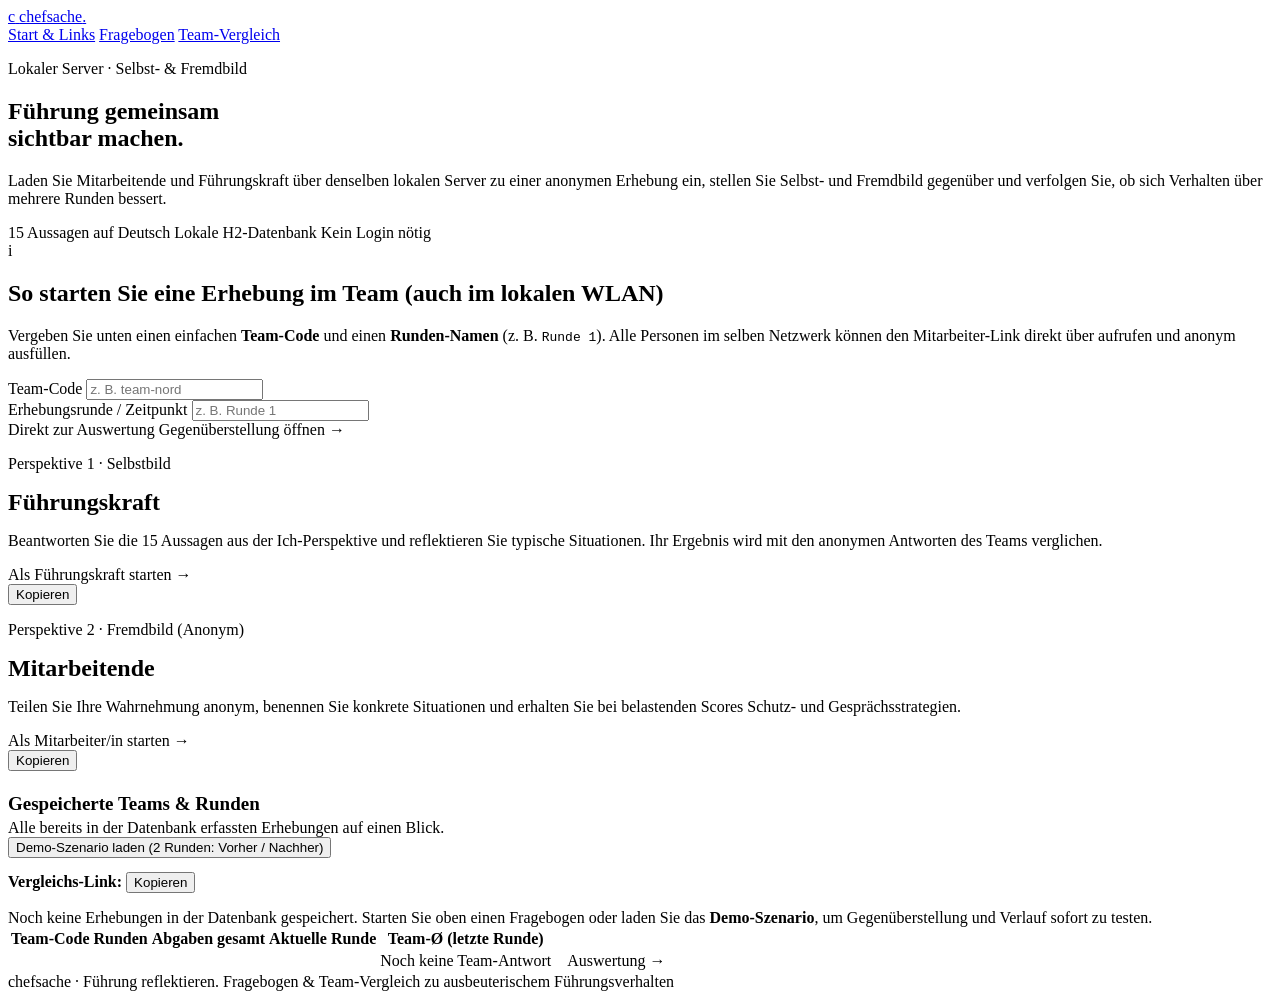
==== src/main/resources/templates/index.html @ ace64495 "Add German team comparison, H2 persistence, guidance, color scale, and round tracking" ====
<!DOCTYPE html>
<html lang="de" xmlns:th="http://www.thymeleaf.org">
<head>
    <meta charset="UTF-8">
    <meta name="viewport" content="width=device-width, initial-scale=1">
    <title>chefsache – Team-Hub &amp; Erhebungslinks</title>
    <link rel="stylesheet" href="/css/chefsache.css">
    <script src="/js/questionnaire.js" defer></script>
</head>
<body>
<header class="site-header">
    <div class="header-inner">
        <a class="brand" href="/" aria-label="chefsache – Startseite">
            <span class="brand-mark" aria-hidden="true">c</span>
            <span>chefsache<span class="brand-dot">.</span></span>
        </a>
        <nav class="site-nav" aria-label="Hauptnavigation">
            <a class="nav-link is-active" href="/">Start &amp; Links</a>
            <a class="nav-link" href="/quiz">Fragebogen</a>
            <a class="nav-link" href="/compare">Team-Vergleich</a>
        </nav>
    </div>
</header>

<main class="page">
    <section class="hero" aria-labelledby="page-title">
        <p class="eyebrow">Lokaler Server · Selbst- &amp; Fremdbild</p>
        <h1 id="page-title">Führung gemeinsam<br>sichtbar machen.</h1>
        <p class="intro">Laden Sie Mitarbeitende und Führungskraft über denselben lokalen Server zu einer anonymen Erhebung ein, stellen Sie Selbst- und Fremdbild gegenüber und verfolgen Sie, ob sich Verhalten über mehrere Runden bessert.</p>
        <div class="meta">
            <span class="pill">15 Aussagen auf Deutsch</span>
            <span class="pill">Lokale H2-Datenbank</span>
            <span class="pill">Kein Login nötig</span>
        </div>
    </section>

    <aside class="guide">
        <span class="guide-icon" aria-hidden="true">i</span>
        <div>
            <h2>So starten Sie eine Erhebung im Team (auch im lokalen WLAN)</h2>
            <p>Vergeben Sie unten einen einfachen <strong>Team-Code</strong> und einen <strong>Runden-Namen</strong> (z. B. <code>Runde 1</code>). Alle Personen im selben Netzwerk können den Mitarbeiter-Link direkt über <strong th:text="${baseUrl}"></strong> aufrufen und anonym ausfüllen.</p>
        </div>
    </aside>

    <section class="context-bar" aria-label="Team und Runde festlegen">
        <div class="field-group">
            <label for="hub-team">Team-Code</label>
            <input id="hub-team" type="text" th:value="${teamCode}" th:attr="data-base-url=${baseUrl}" placeholder="z. B. team-nord">
        </div>
        <div class="field-group">
            <label for="hub-round">Erhebungsrunde / Zeitpunkt</label>
            <input id="hub-round" type="text" th:value="${roundName}" placeholder="z. B. Runde 1">
        </div>
        <div class="field-group">
            <span class="field-label">Direkt zur Auswertung</span>
            <a id="compare-start-btn" class="button button-dark" th:href="@{/compare(team=${teamCode},round=${roundName})}">
                Gegenüberstellung öffnen <span class="button-arrow" aria-hidden="true">→</span>
            </a>
        </div>
    </section>

    <div class="grid-2">
        <section class="card" aria-labelledby="leader-card-title">
            <p class="eyebrow">Perspektive 1 · Selbstbild</p>
            <h2 id="leader-card-title" style="margin: 0 0 8px;">Führungskraft</h2>
            <p class="field-hint" style="margin-bottom: 16px;">Beantworten Sie die 15 Aussagen aus der Ich-Perspektive und reflektieren Sie typische Situationen. Ihr Ergebnis wird mit den anonymen Antworten des Teams verglichen.</p>
            <a id="leader-start-btn" class="button" th:href="@{/quiz(role='LEADER',team=${teamCode},round=${roundName})}">
                Als Führungskraft starten <span class="button-arrow" aria-hidden="true">→</span>
            </a>
            <div class="share-box">
                <span id="leader-share-url" class="share-url" th:text="${leaderLink}"></span>
                <button type="button" class="copy-btn" data-copy-target="leader-share-url">Kopieren</button>
            </div>
        </section>

        <section class="card" aria-labelledby="employee-card-title">
            <p class="eyebrow">Perspektive 2 · Fremdbild (Anonym)</p>
            <h2 id="employee-card-title" style="margin: 0 0 8px;">Mitarbeitende</h2>
            <p class="field-hint" style="margin-bottom: 16px;">Teilen Sie Ihre Wahrnehmung anonym, benennen Sie konkrete Situationen und erhalten Sie bei belastenden Scores Schutz- und Gesprächsstrategien.</p>
            <a id="employee-start-btn" class="button" th:href="@{/quiz(role='EMPLOYEE',team=${teamCode},round=${roundName})}">
                Als Mitarbeiter/in starten <span class="button-arrow" aria-hidden="true">→</span>
            </a>
            <div class="share-box">
                <span id="employee-share-url" class="share-url" th:text="${employeeLink}"></span>
                <button type="button" class="copy-btn" data-copy-target="employee-share-url">Kopieren</button>
            </div>
        </section>
    </div>

    <section class="card" style="margin-top: 22px;" aria-labelledby="teams-title">
        <div class="result-row-head" style="margin-bottom: 14px;">
            <div>
                <h2 id="teams-title" style="margin: 0 0 4px; font-size: 19px;">Gespeicherte Teams &amp; Runden</h2>
                <p class="section-description" style="margin: 0;">Alle bereits in der Datenbank erfassten Erhebungen auf einen Blick.</p>
            </div>
            <form action="/demo/seed" method="post">
                <button type="submit" class="button button-secondary">
                    Demo-Szenario laden (2 Runden: Vorher / Nachher)
                </button>
            </form>
        </div>

        <div class="share-box" style="margin-bottom: 16px;">
            <span class="field-hint" style="margin: 0;"><strong>Vergleichs-Link:</strong> <span id="compare-share-url" class="share-url" th:text="${compareLink}"></span></span>
            <button type="button" class="copy-btn" data-copy-target="compare-share-url">Kopieren</button>
        </div>

        <div th:if="${#lists.isEmpty(teamOverviews)}" class="situation-box">
            <p style="margin: 0;">Noch keine Erhebungen in der Datenbank gespeichert. Starten Sie oben einen Fragebogen oder laden Sie das <strong>Demo-Szenario</strong>, um Gegenüberstellung und Verlauf sofort zu testen.</p>
        </div>

        <table th:if="${!#lists.isEmpty(teamOverviews)}" class="data-table">
            <thead>
            <tr>
                <th>Team-Code</th>
                <th>Runden</th>
                <th>Abgaben gesamt</th>
                <th>Aktuelle Runde</th>
                <th>Team-Ø (letzte Runde)</th>
                <th></th>
            </tr>
            </thead>
            <tbody>
            <tr th:each="team : ${teamOverviews}">
                <td><strong th:text="${team.teamCode}"></strong></td>
                <td th:text="${team.roundCount}"></td>
                <td th:text="${team.totalSubmissions}"></td>
                <td th:text="${team.latestRoundName}"></td>
                <td>
                    <span th:if="${team.latestEmployeeScore != null}"
                          th:text="${#numbers.formatDecimal(team.latestEmployeeScore, 1, 'POINT', 2, 'COMMA')} + ' / 5'"></span>
                    <span th:if="${team.latestEmployeeScore == null}" class="field-hint">Noch keine Team-Antwort</span>
                </td>
                <td style="text-align: right;">
                    <a class="button button-secondary" style="padding: 7px 12px;" th:href="@{/compare(team=${team.teamCode})}">
                        Auswertung →
                    </a>
                </td>
            </tr>
            </tbody>
        </table>
    </section>
</main>

<footer class="site-footer">
    <div class="footer-inner">
        <span>chefsache · Führung reflektieren.</span>
        <span>Fragebogen &amp; Team-Vergleich zu ausbeuterischem Führungsverhalten</span>
    </div>
</footer>
</body>
</html>
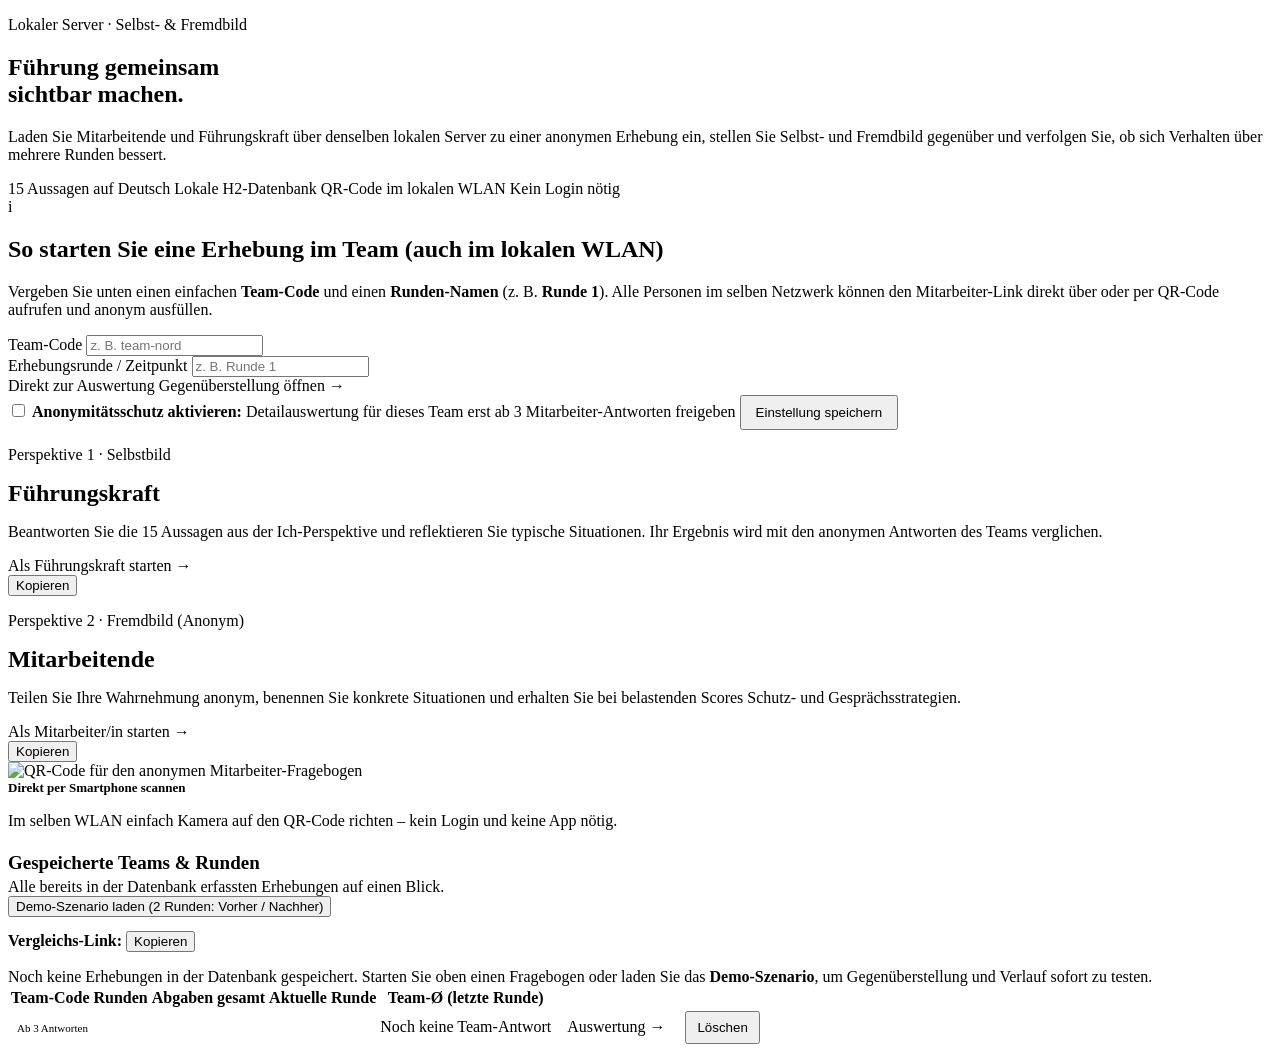
==== commit ddcff8e1: "Add QR codes, anonymity threshold, hotspots, action checklist, and Apple-style UI polish" ====
--- a/src/main/resources/templates/index.html
+++ b/src/main/resources/templates/index.html
@@ -8,19 +8,7 @@
     <script src="/js/questionnaire.js" defer></script>
 </head>
 <body>
-<header class="site-header">
-    <div class="header-inner">
-        <a class="brand" href="/" aria-label="chefsache – Startseite">
-            <span class="brand-mark" aria-hidden="true">c</span>
-            <span>chefsache<span class="brand-dot">.</span></span>
-        </a>
-        <nav class="site-nav" aria-label="Hauptnavigation">
-            <a class="nav-link is-active" href="/">Start &amp; Links</a>
-            <a class="nav-link" href="/quiz">Fragebogen</a>
-            <a class="nav-link" href="/compare">Team-Vergleich</a>
-        </nav>
-    </div>
-</header>
+<div th:replace="~{fragments/layout :: siteHeader('hub', null, null)}"></div>
 
 <main class="page">
     <section class="hero" aria-labelledby="page-title">
@@ -30,6 +18,7 @@
         <div class="meta">
             <span class="pill">15 Aussagen auf Deutsch</span>
             <span class="pill">Lokale H2-Datenbank</span>
+            <span class="pill">QR-Code im lokalen WLAN</span>
             <span class="pill">Kein Login nötig</span>
         </div>
     </section>
@@ -38,7 +27,7 @@
         <span class="guide-icon" aria-hidden="true">i</span>
         <div>
             <h2>So starten Sie eine Erhebung im Team (auch im lokalen WLAN)</h2>
-            <p>Vergeben Sie unten einen einfachen <strong>Team-Code</strong> und einen <strong>Runden-Namen</strong> (z. B. <code>Runde 1</code>). Alle Personen im selben Netzwerk können den Mitarbeiter-Link direkt über <strong th:text="${baseUrl}"></strong> aufrufen und anonym ausfüllen.</p>
+            <p>Vergeben Sie unten einen einfachen <strong>Team-Code</strong> und einen <strong>Runden-Namen</strong> (z. B. <strong>Runde 1</strong>). Alle Personen im selben Netzwerk können den Mitarbeiter-Link direkt über <strong th:text="${baseUrl}"></strong> oder per QR-Code aufrufen und anonym ausfüllen.</p>
         </div>
     </aside>
 
@@ -58,6 +47,17 @@
             </a>
         </div>
     </section>
+
+    <form action="/teams/settings" method="post" class="settings-bar">
+        <input id="settings-team" type="hidden" name="team" th:value="${teamCode}">
+        <input id="settings-round" type="hidden" name="round" th:value="${roundName}">
+        <input type="hidden" name="returnTo" value="hub">
+        <label class="settings-toggle">
+            <input type="checkbox" name="anonymityProtected" value="true" th:checked="${anonymityProtected}">
+            <span><strong>Anonymitätsschutz aktivieren:</strong> Detailauswertung für dieses Team erst ab 3 Mitarbeiter-Antworten freigeben</span>
+        </label>
+        <button type="submit" class="button button-secondary" style="padding: 8px 14px;">Einstellung speichern</button>
+    </form>
 
     <div class="grid-2">
         <section class="card" aria-labelledby="leader-card-title">
@@ -84,6 +84,14 @@
                 <span id="employee-share-url" class="share-url" th:text="${employeeLink}"></span>
                 <button type="button" class="copy-btn" data-copy-target="employee-share-url">Kopieren</button>
             </div>
+            <div class="qr-box">
+                <img id="employee-qr-img" class="qr-code-img" th:src="${employeeQrSrc}"
+                     alt="QR-Code für den anonymen Mitarbeiter-Fragebogen" width="108" height="108">
+                <div>
+                    <strong style="font-size: 13px; display: block; margin-bottom: 4px;">Direkt per Smartphone scannen</strong>
+                    <p class="field-hint">Im selben WLAN einfach Kamera auf den QR-Code richten – kein Login und keine App nötig.</p>
+                </div>
+            </div>
         </section>
     </div>
 
@@ -109,7 +117,8 @@
             <p style="margin: 0;">Noch keine Erhebungen in der Datenbank gespeichert. Starten Sie oben einen Fragebogen oder laden Sie das <strong>Demo-Szenario</strong>, um Gegenüberstellung und Verlauf sofort zu testen.</p>
         </div>
 
-        <table th:if="${!#lists.isEmpty(teamOverviews)}" class="data-table">
+        <div th:if="${!#lists.isEmpty(teamOverviews)}" class="chart-wrap">
+        <table class="data-table">
             <thead>
             <tr>
                 <th>Team-Code</th>
@@ -122,7 +131,10 @@
             </thead>
             <tbody>
             <tr th:each="team : ${teamOverviews}">
-                <td><strong th:text="${team.teamCode}"></strong></td>
+                <td>
+                    <strong th:text="${team.teamCode}"></strong>
+                    <span th:if="${team.anonymityProtected}" class="pill" style="margin-left: 6px; font-size: 11px;">Ab 3 Antworten</span>
+                </td>
                 <td th:text="${team.roundCount}"></td>
                 <td th:text="${team.totalSubmissions}"></td>
                 <td th:text="${team.latestRoundName}"></td>
@@ -132,21 +144,23 @@
                     <span th:if="${team.latestEmployeeScore == null}" class="field-hint">Noch keine Team-Antwort</span>
                 </td>
                 <td style="text-align: right;">
-                    <a class="button button-secondary" style="padding: 7px 12px;" th:href="@{/compare(team=${team.teamCode})}">
-                        Auswertung →
-                    </a>
+                    <div style="display: inline-flex; gap: 8px; align-items: center; flex-wrap: wrap; justify-content: flex-end;">
+                        <a class="button button-secondary" style="padding: 7px 12px;" th:href="@{/compare(team=${team.teamCode})}">
+                            Auswertung →
+                        </a>
+                        <form action="/teams/delete" method="post" onsubmit="return confirm('Alle gespeicherten Daten für dieses Team wirklich löschen?');">
+                            <input type="hidden" name="team" th:value="${team.teamCode}">
+                            <button type="submit" class="button button-danger-subtle" style="padding: 7px 10px;">Löschen</button>
+                        </form>
+                    </div>
                 </td>
             </tr>
             </tbody>
         </table>
+        </div>
     </section>
 </main>
 
-<footer class="site-footer">
-    <div class="footer-inner">
-        <span>chefsache · Führung reflektieren.</span>
-        <span>Fragebogen &amp; Team-Vergleich zu ausbeuterischem Führungsverhalten</span>
-    </div>
-</footer>
+<div th:replace="~{fragments/layout :: siteFooter}"></div>
 </body>
 </html>
